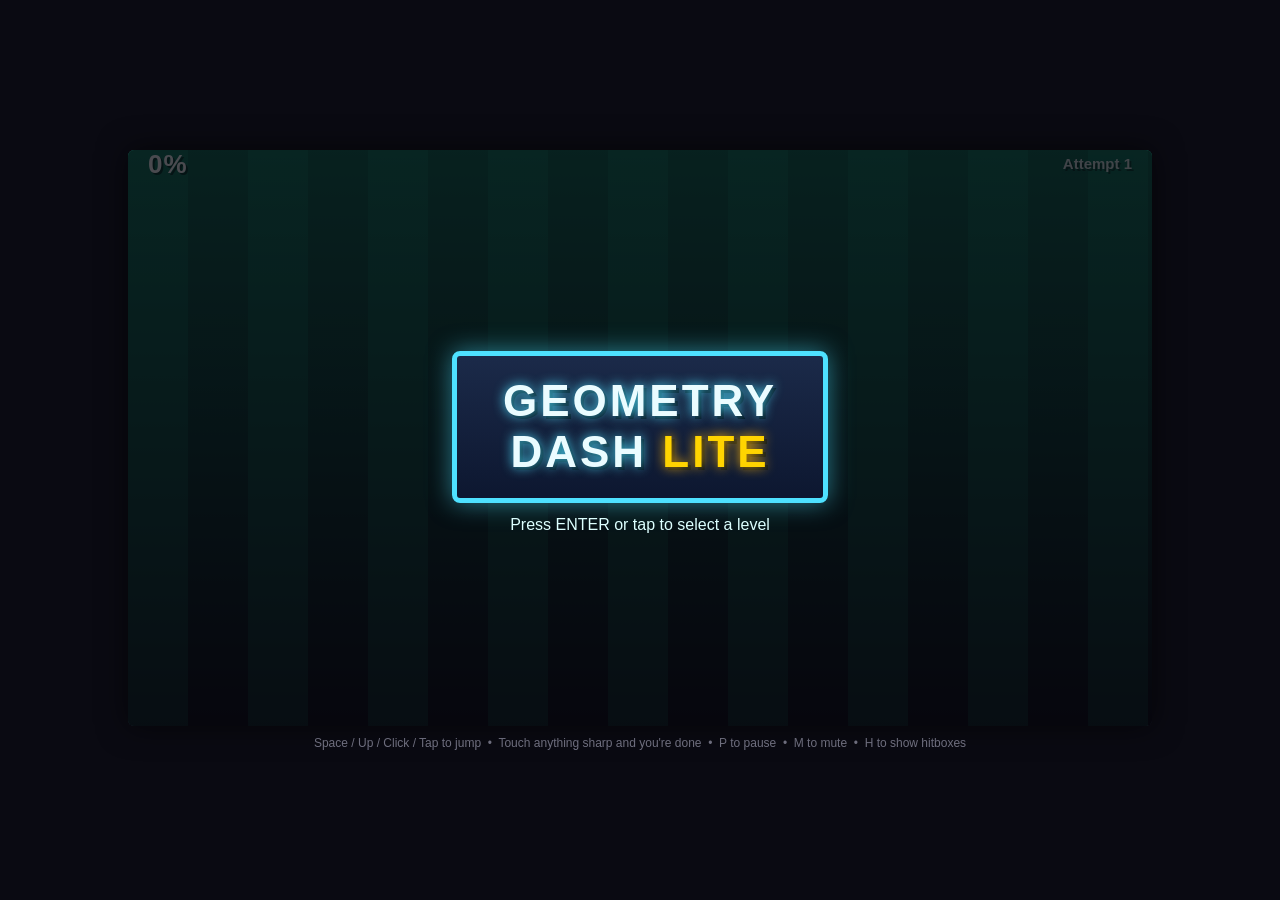
==== geometry-dash-lite/index.html @ de0f1b93 "Add Geometry Dash Lite — original auto-runner cube platformer New standalone game in geometry-dash-l" ====
<!DOCTYPE html>
<html lang="en">
<head>
<meta charset="UTF-8" />
<meta name="viewport" content="width=device-width, initial-scale=1.0" />
<title>Geometry Dash Lite</title>
<link rel="stylesheet" href="style.css" />
</head>
<body>
  <div id="wrap">
    <div id="canvas-container">
      <canvas id="game" width="1024" height="576"></canvas>

      <div id="hud">
        <div id="hud-percent">0%</div>
        <div id="hud-attempts">Attempt 1</div>
        <div id="hud-level-name"></div>
      </div>

      <div id="title-screen" class="overlay">
        <div class="title-box">
          <div class="title-line">GEOMETRY</div>
          <div class="title-line">DASH <span class="lite">LITE</span></div>
        </div>
        <div class="title-hint">Press ENTER or tap to select a level</div>
      </div>

      <div id="select-screen" class="overlay hidden">
        <div class="select-title">SELECT A LEVEL</div>
        <div id="level-grid"></div>
        <div class="select-hint">Click a level to play &nbsp;•&nbsp; ESC to go back</div>
      </div>

      <div id="death-screen" class="overlay hidden">
        <div class="death-text">✕</div>
      </div>

      <div id="win-screen" class="overlay hidden">
        <div class="win-text">LEVEL COMPLETE!</div>
        <div class="win-hint">Press ENTER for level select</div>
      </div>
    </div>

    <div id="controls-hint">
      Space / Up / Click / Tap to jump &nbsp;•&nbsp; Touch anything sharp and you're done &nbsp;•&nbsp; P to pause &nbsp;•&nbsp; M to mute &nbsp;•&nbsp; H to show hitboxes
    </div>
  </div>

  <script src="game.js"></script>
</body>
</html>
---- geometry-dash-lite/style.css ----
* {
  box-sizing: border-box;
}

html, body {
  margin: 0;
  padding: 0;
  height: 100%;
  background: #0a0a12;
  font-family: 'Segoe UI', 'Arial', sans-serif;
  color: #fff;
  overflow: hidden;
}

#wrap {
  display: flex;
  flex-direction: column;
  align-items: center;
  justify-content: center;
  min-height: 100vh;
  padding: 12px;
}

#canvas-container {
  position: relative;
  width: 1024px;
  max-width: 100%;
  border-radius: 6px;
  overflow: hidden;
  line-height: 0;
  box-shadow: 0 0 30px rgba(0, 0, 0, 0.6);
}

canvas {
  display: block;
  width: 100%;
  height: auto;
  background: #1b1b2f;
}

#hud {
  position: absolute;
  top: 14px;
  left: 0;
  right: 0;
  display: flex;
  justify-content: space-between;
  align-items: center;
  padding: 0 20px;
  pointer-events: none;
  font-weight: 700;
  text-shadow: 2px 2px 0 rgba(0,0,0,0.5);
}

#hud-percent {
  font-size: 26px;
  letter-spacing: 1px;
}

#hud-attempts {
  font-size: 15px;
  opacity: 0.85;
}

#hud-level-name {
  position: absolute;
  left: 50%;
  transform: translateX(-50%);
  top: 14px;
  font-size: 15px;
  opacity: 0.85;
  white-space: nowrap;
}

.overlay {
  position: absolute;
  inset: 0;
  display: flex;
  flex-direction: column;
  align-items: center;
  justify-content: center;
  background: rgba(5, 5, 12, 0.72);
  cursor: pointer;
  user-select: none;
  text-align: center;
}

.hidden {
  display: none !important;
}

.title-box {
  background: linear-gradient(#1b2a49, #0d1730);
  border: 5px solid #4ee1ff;
  border-radius: 8px;
  padding: 20px 46px;
  box-shadow: 0 0 24px rgba(78, 225, 255, 0.5);
}

.title-line {
  font-size: 44px;
  font-weight: 900;
  letter-spacing: 3px;
  color: #eafcff;
  text-shadow: 0 0 12px #4ee1ff, 3px 3px 0 #05121f;
  line-height: 1.15;
}

.title-line .lite {
  color: #ffd400;
  text-shadow: 0 0 12px #ffb400, 3px 3px 0 #05121f;
}

.title-hint {
  margin-top: 22px;
  font-size: 16px;
  color: #dff;
  animation: blink 1.1s infinite step-end;
}

@keyframes blink {
  0%, 49% { opacity: 1; }
  50%, 100% { opacity: 0; }
}

.select-title {
  font-size: 28px;
  font-weight: 900;
  letter-spacing: 2px;
  margin-bottom: 18px;
  text-shadow: 0 0 10px #4ee1ff;
}

#level-grid {
  display: grid;
  grid-template-columns: repeat(7, 1fr);
  gap: 10px;
  padding: 0 30px;
  max-width: 920px;
  cursor: default;
}

.level-card {
  background: linear-gradient(160deg, var(--c1), var(--c2));
  border: 2px solid rgba(255,255,255,0.35);
  border-radius: 8px;
  padding: 10px 6px;
  cursor: pointer;
  transition: transform 0.1s ease;
  text-shadow: 1px 1px 0 rgba(0,0,0,0.5);
}

.level-card:hover {
  transform: scale(1.06);
  border-color: #fff;
}

.level-card .lc-num {
  font-size: 11px;
  opacity: 0.8;
  font-weight: 700;
}

.level-card .lc-name {
  font-size: 12px;
  font-weight: 800;
  line-height: 1.2;
  margin: 4px 0;
  min-height: 28px;
}

.level-card .lc-diff {
  font-size: 10px;
  font-weight: 700;
  opacity: 0.9;
}

.level-card .lc-best {
  font-size: 10px;
  margin-top: 3px;
  color: #ffd400;
  font-weight: 700;
}

.select-hint {
  margin-top: 18px;
  font-size: 13px;
  color: #cde;
}

.death-text {
  font-size: 90px;
  color: #ff3b3b;
  text-shadow: 0 0 24px #ff3b3b;
  font-weight: 900;
}

.win-text {
  font-size: 40px;
  font-weight: 900;
  color: #ffd400;
  text-shadow: 0 0 18px #ffd400;
  letter-spacing: 2px;
}

.win-hint {
  margin-top: 16px;
  font-size: 15px;
  color: #fff;
}

#controls-hint {
  margin-top: 10px;
  font-size: 12px;
  color: #778;
  text-align: center;
}
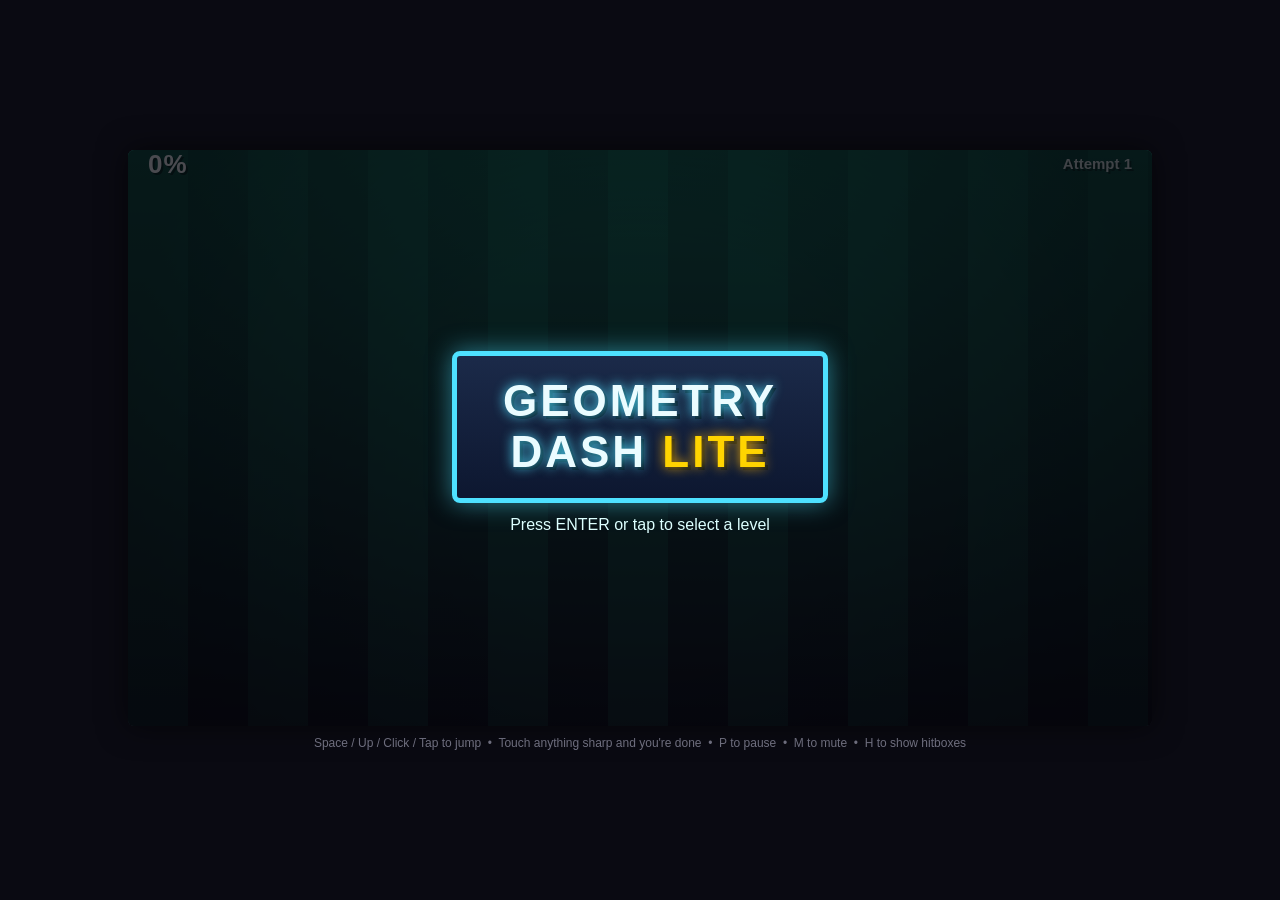
==== commit d383148e: "Rebalance difficulty, add decorations, and add an exit button - Fixed unfair back-to-back hazard clu" ====
--- a/geometry-dash-lite/index.html
+++ b/geometry-dash-lite/index.html
@@ -16,6 +16,8 @@
         <div id="hud-attempts">Attempt 1</div>
         <div id="hud-level-name"></div>
       </div>
+
+      <button id="exit-btn" class="hidden">✕ EXIT</button>
 
       <div id="title-screen" class="overlay">
         <div class="title-box">
--- a/geometry-dash-lite/style.css
+++ b/geometry-dash-lite/style.css
@@ -60,6 +60,28 @@
 #hud-attempts {
   font-size: 15px;
   opacity: 0.85;
+}
+
+#exit-btn {
+  position: absolute;
+  top: 46px;
+  right: 20px;
+  background: rgba(0, 0, 0, 0.45);
+  border: 2px solid rgba(255, 255, 255, 0.5);
+  color: #fff;
+  font-family: inherit;
+  font-weight: 700;
+  font-size: 12px;
+  letter-spacing: 0.5px;
+  padding: 5px 10px;
+  border-radius: 5px;
+  cursor: pointer;
+  z-index: 5;
+}
+
+#exit-btn:hover {
+  background: rgba(255, 59, 59, 0.6);
+  border-color: #ff3b3b;
 }
 
 #hud-level-name {
